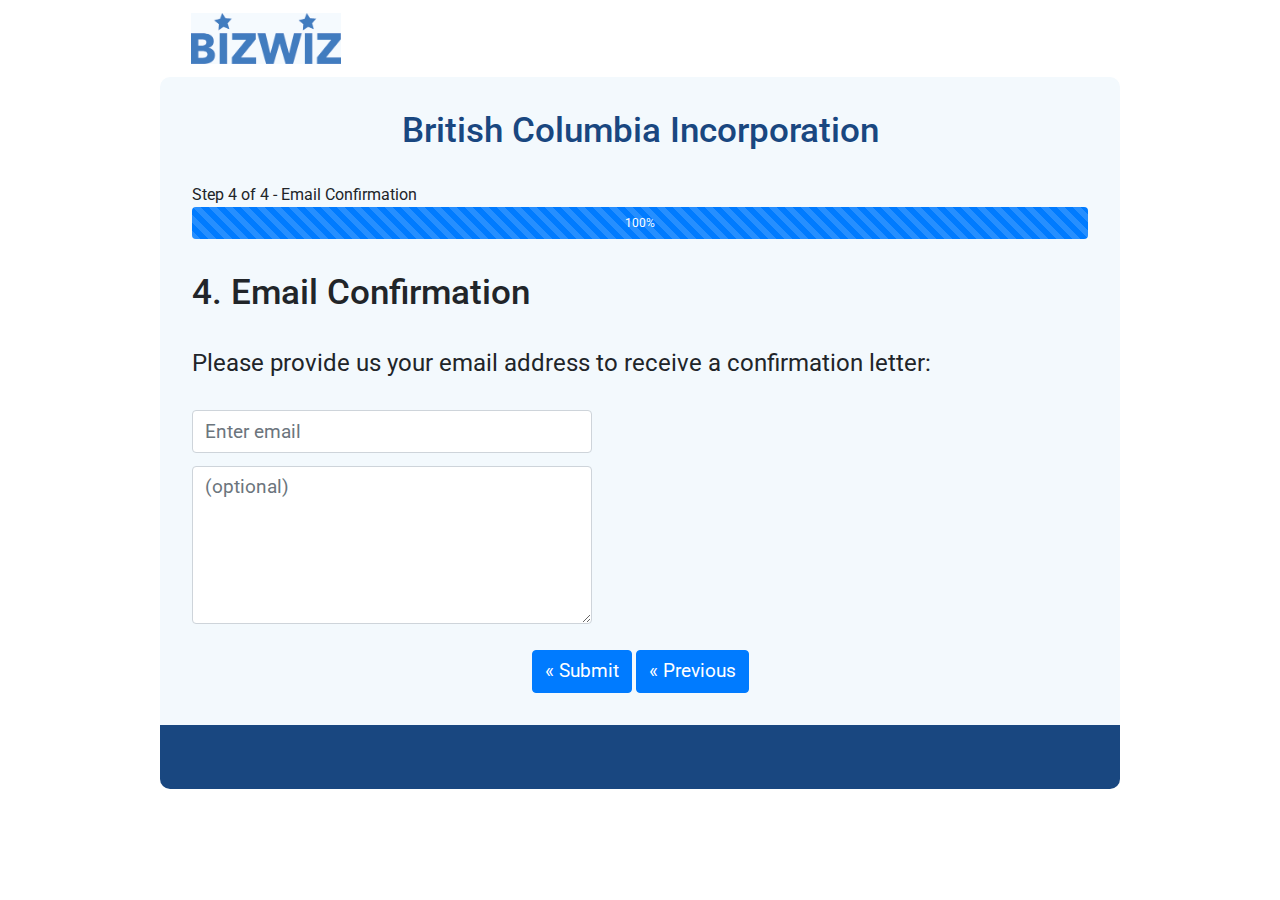
==== www/html/fourth.html @ 8a3f3407 "added four page" ====
<!DOCTYPE html>
<html lang="en">
  <head>
    <!-- Required meta tags -->
    <meta charset="utf-8">
    <meta name="viewport" content="width=device-width, initial-scale=1, shrink-to-fit=no">
    <!-- Bootstrap CSS -->
    <link rel="stylesheet" href="https://stackpath.bootstrapcdn.com/bootstrap/4.3.1/css/bootstrap.min.css" integrity="sha384-ggOyR0iXCbMQv3Xipma34MD+dH/1fQ784/j6cY/iJTQUOhcWr7x9JvoRxT2MZw1T" crossorigin="anonymous">
    <!-- google font -->
    <link href="https://fonts.googleapis.com/css?family=Roboto&display=swap" rel="stylesheet">
    <!-- jQuery -->
    <script src="https://ajax.googleapis.com/ajax/libs/jquery/3.4.1/jquery.min.js"></script>
    <!-- favicon -->
    <!-- <link rel="shortcut icon" type="image/png" href="/favicon.png"/> -->
    <script src="js/script.js"></script>
    <link rel="stylesheet" type="text/css" href="css/style.css">
    <title>Welcome to BizWiz</title>
    
  </head>


  <body class="body_class">
    

    <!-- Navigation -->
    <nav class="navbar navbar-expand-lg  static-top">
      <div class="container">
        <a class="navbar-brand" href="">
          <img src="img/logo.png" alt="Logo of BizWiz" width="150rem;">
        </a>

      </div>
    </nav>

    
    <div class="contentTop">
        <!-- Title -->
        <div class="text-center">
            <h1 class="title" style="color: #194780;">British Columbia Incorporation</h1>
        </div>

        <!-- Progress bar-->
        <div>
          <span >Step 4 of 4 - Email Confirmation</span>
          <div class="progress center-block ">            
            <div class="progress-bar progress-bar-striped progress-bar-animated" role="progressbar" aria-valuenow="100" aria-valuemin="0" aria-valuemax="100" style="width: 100%;">
              100%
            </div>
          </div>
        </div>

        <!-- Question Div / Answer-->
        <div class="container question_div" id="question-div">
          <div>
            <h1 class="title">4. Email Confirmation</h1>
            <p class="question_text">Please provide us your email address to receive a confirmation letter:</p>
            <input type="email" class="form-control" value="" placeholder="Enter email"> <br>
            <textarea name="" id="" class="form-control" cols="20" rows="5" placeholder="(optional)"></textarea>            
           
          </div>
        </div>
    
        <div id="answer-div" class="container answer">          

        </div>

        <!-- Next Question Button-->
        <div class="text-center">
            <a href="third.html" class="btn btn-primary btn-md" id="btnContinue">&laquo; Submit</a>
            <a href="third.html" class="btn btn-primary btn-md" id="btnContinue">&laquo; Previous</a>            
        </div>
    </div>

    <div class="footer">
        <div id="footer-elements">
        </div>
    </div>


  </body>
</html>
---- www/html/css/style.css ----
.title{
    font-size: 2.2rem;
    margin-bottom: 2rem;
}

.progress {
    margin: 0 auto;
    width: 100%;
    height: 2rem;
}

.body_class {
    font-family: 'Roboto', sans-serif;
    font-size: 16px;
    width: 60rem;
    /* width: 980px; */
    margin: auto;
}

.question_text {
    font-size: 1.5rem;
}

@media only screen and (max-width: 400px) {
    .body_class {
        width: 20.6rem;
    }
    .question_text {
        font-size: 1rem;
    }
    .form-check-label {
        font-size: 1rem;
        padding-left: 1rem;
    }
    input[type=radio] {
        width: 1rem;
        height: 1rem;
    }
    .contentTop{
        width: 58rem;
    }
    #footer-elements{
        width: 58rem;
    }
}

.question_div {
    padding: 2rem 0 1.2rem 0;
}

.btn {
    font-size: 1.2rem;
}

.form-check-label {
    font-size: 1.5rem;
    color: #194780;
    margin-left: 1.5rem;
}

input[type=radio] {
    width: 1.5rem;
    height: 1.5rem;
}

.form-control {
    display: inline-block;
    margin-top: 0.8rem;
    font-size: 1.2rem;
    width: 25rem;
    
}
#checkAvailability{
    display: inline-block;
}

.contentTop{
    /* border: 2px solid black; */
    border-radius: 10px 10px 0 0;
    background-color: #F3F9FD;
    padding: 2rem;
}

.errorMessages-div{
    margin-top: 0.5rem;
    margin-left: 3rem;
    font-size: 1.0rem;
}

#footer-elements{
    background-color: #194780;
    border-radius: 0 0 10px 10px;    
    height: 4rem;
    width: 60rem;
}
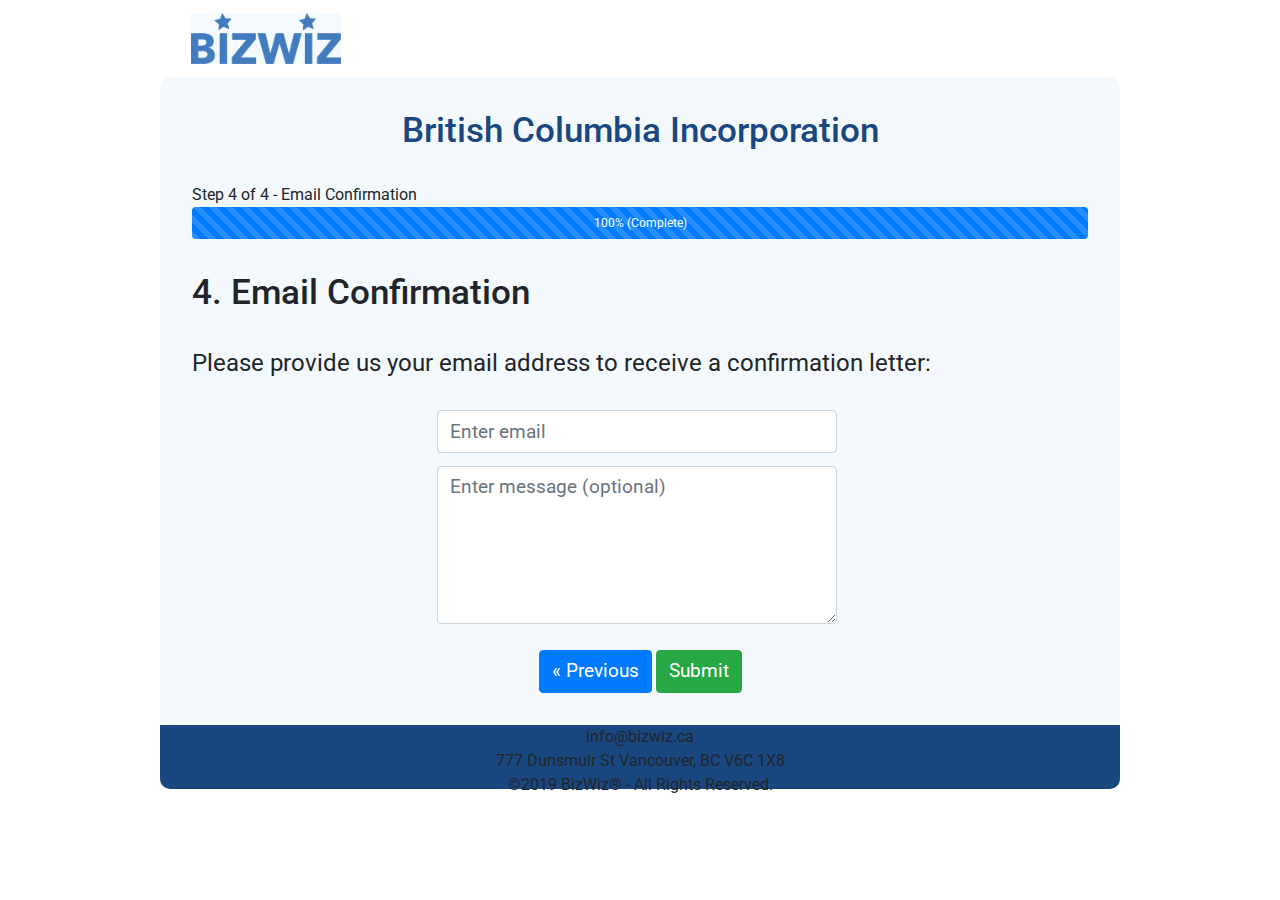
==== commit e1b5e84d: "final" ====
--- a/www/html/fourth.html
+++ b/www/html/fourth.html
@@ -44,7 +44,7 @@
           <span >Step 4 of 4 - Email Confirmation</span>
           <div class="progress center-block ">            
             <div class="progress-bar progress-bar-striped progress-bar-animated" role="progressbar" aria-valuenow="100" aria-valuemin="0" aria-valuemax="100" style="width: 100%;">
-              100%
+              100% (Complete)
             </div>
           </div>
         </div>
@@ -54,25 +54,27 @@
           <div>
             <h1 class="title">4. Email Confirmation</h1>
             <p class="question_text">Please provide us your email address to receive a confirmation letter:</p>
-            <input type="email" class="form-control" value="" placeholder="Enter email"> <br>
-            <textarea name="" id="" class="form-control" cols="20" rows="5" placeholder="(optional)"></textarea>            
+            
+            <div class="text-center">
+                <input type="email" class="form-control" value="" placeholder="Enter email"> <br>
+                <textarea name="message" id="message" class="form-control" cols="20" rows="5" placeholder="Enter message (optional)"></textarea>
+            </div>
            
           </div>
-        </div>
-    
-        <div id="answer-div" class="container answer">          
-
         </div>
 
         <!-- Next Question Button-->
         <div class="text-center">
-            <a href="third.html" class="btn btn-primary btn-md" id="btnContinue">&laquo; Submit</a>
             <a href="third.html" class="btn btn-primary btn-md" id="btnContinue">&laquo; Previous</a>            
+            <a href="thankyou.html" class="btn btn-success btn-md" id="btnSubmit">Submit</a>
         </div>
     </div>
 
     <div class="footer">
-        <div id="footer-elements">
+        <div id="footer-elements" class="text-center">
+            <span>info@bizwiz.ca</span> <br>
+            <span>777 Dunsmuir St Vancouver, BC V6C 1X8</span>  <br>
+            <span>©2019 BizWiz® - All Rights Reserved.</span>
         </div>
     </div>
 
--- a/www/html/css/style.css
+++ b/www/html/css/style.css
@@ -13,7 +13,6 @@
     font-family: 'Roboto', sans-serif;
     font-size: 16px;
     width: 60rem;
-    /* width: 980px; */
     margin: auto;
 }
 
@@ -66,6 +65,7 @@
 .form-control {
     display: inline-block;
     margin-top: 0.8rem;
+    margin-right: 0.4rem;
     font-size: 1.2rem;
     width: 25rem;
     
@@ -92,4 +92,85 @@
     border-radius: 0 0 10px 10px;    
     height: 4rem;
     width: 60rem;
+}
+
+#btnPrevious{
+    background-color: #b8b8b8;
+}
+#chatbot{
+    width: 4rem;
+    height: 4rem;
+}
+#carla{
+    width: 4rem;
+    height: 5rem;
+}
+.inlines{
+    display: inline-block;
+}
+
+
+
+/* Button used to open the chat form - fixed at the bottom of the page */
+.open-button {
+    background-color: #555;
+    color: white;
+    padding: 16px 20px;
+    border: none;
+    cursor: pointer;
+    opacity: 0.8;
+    position: fixed;
+    bottom: 23px;
+    right: 28px;
+    width: 20rem;
+  }
+  
+  /* The popup chat - hidden by default */
+  .chat-popup {
+    display: none;
+    position: fixed;
+    bottom: -20px;
+    right: 15px;
+    border: 3px solid #f1f1f1;
+    z-index: 1;
+  }
+  
+  /* Add styles to the form container */
+  .form-container {
+    /* max-width: 300px;
+    padding: 10px;
+    background-color: white; */
+  }
+  
+  .form-container textarea {
+    /* width: 100%;
+    padding: 15px;
+    margin: 5px 0 22px 0;
+    border: none;
+    background: #f1f1f1;
+    resize: none;
+    min-height: 200px; */
+  }
+  
+  /* When the textarea gets focus, do something */
+  .form-container textarea:focus {
+  }
+  
+  /* Set a style for the submit/send button */
+  .form-container .btn {
+  }
+
+.chatbox{
+    border-radius: 15px;
+    border: 1px solid grey;
+    margin-left: 3px;
+    padding: 0 10px 10px 10px;
+
+    width: 15rem;
+    padding: 15px;
+    /* margin: 5px 0 22px 0; */
+    border: none;
+    background: #f1f1f1;
+    resize: none;
+    min-height: 200px;
 }